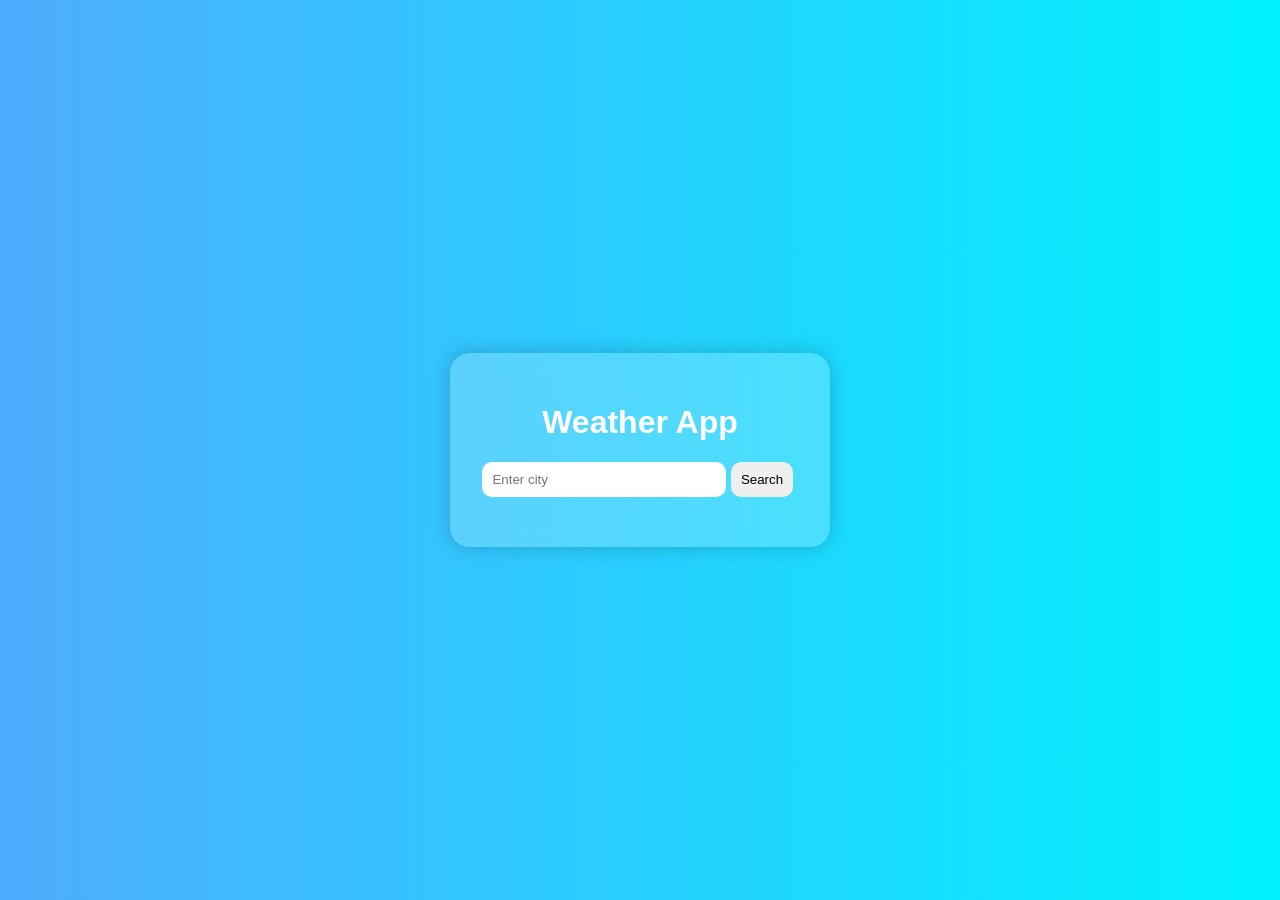
==== projects/weather/index.html @ fe35dd3a "Add files via upload" ====
<!DOCTYPE html>
<html>
    <head>

        <title>  WEATHER   </title>

        <link rel = "stylesheet" href = "style.css">

    </head>

<body>

<div class="card">
<h1>  Weather App  </h1>

<input type ="text" id="city"
placeholder="Enter city">

<button onclick = "getWeather()">
    Search
</button>

<img id="icon">

<h2 id="temp"></h2>

<h3 id="condition" ></h3>

<p  id="humidity" ></p>

<p  id="wind" ></p>

<p   id="time" ></p>


</div>
<script src = "script.js"> </script>
</body>
</html>
---- projects/weather/style.css ----
button {
padding:10px;
border:none;
border-radius:10px;
cursor:pointer;
}

input {
padding:10px;
border:none;
border-radius:10px;
width:70%;
}

body{
    margin:0;
    height:100vh;
    display:flex;
    justify-content:center;
    align-items:center;
    background:linear-gradient(to right,#4facfe,#00f2fe);
    font-family: Arial;
}

.card{

  width:320px;

  padding:30px;

  border-radius:20px;

  text-align:center;

  color:white;

  background:rgba(255,255,255,0.2);

  backdrop-filter:blur(10px);

  box-shadow:0 0 20px rgba(0,0,0,0.2);
}
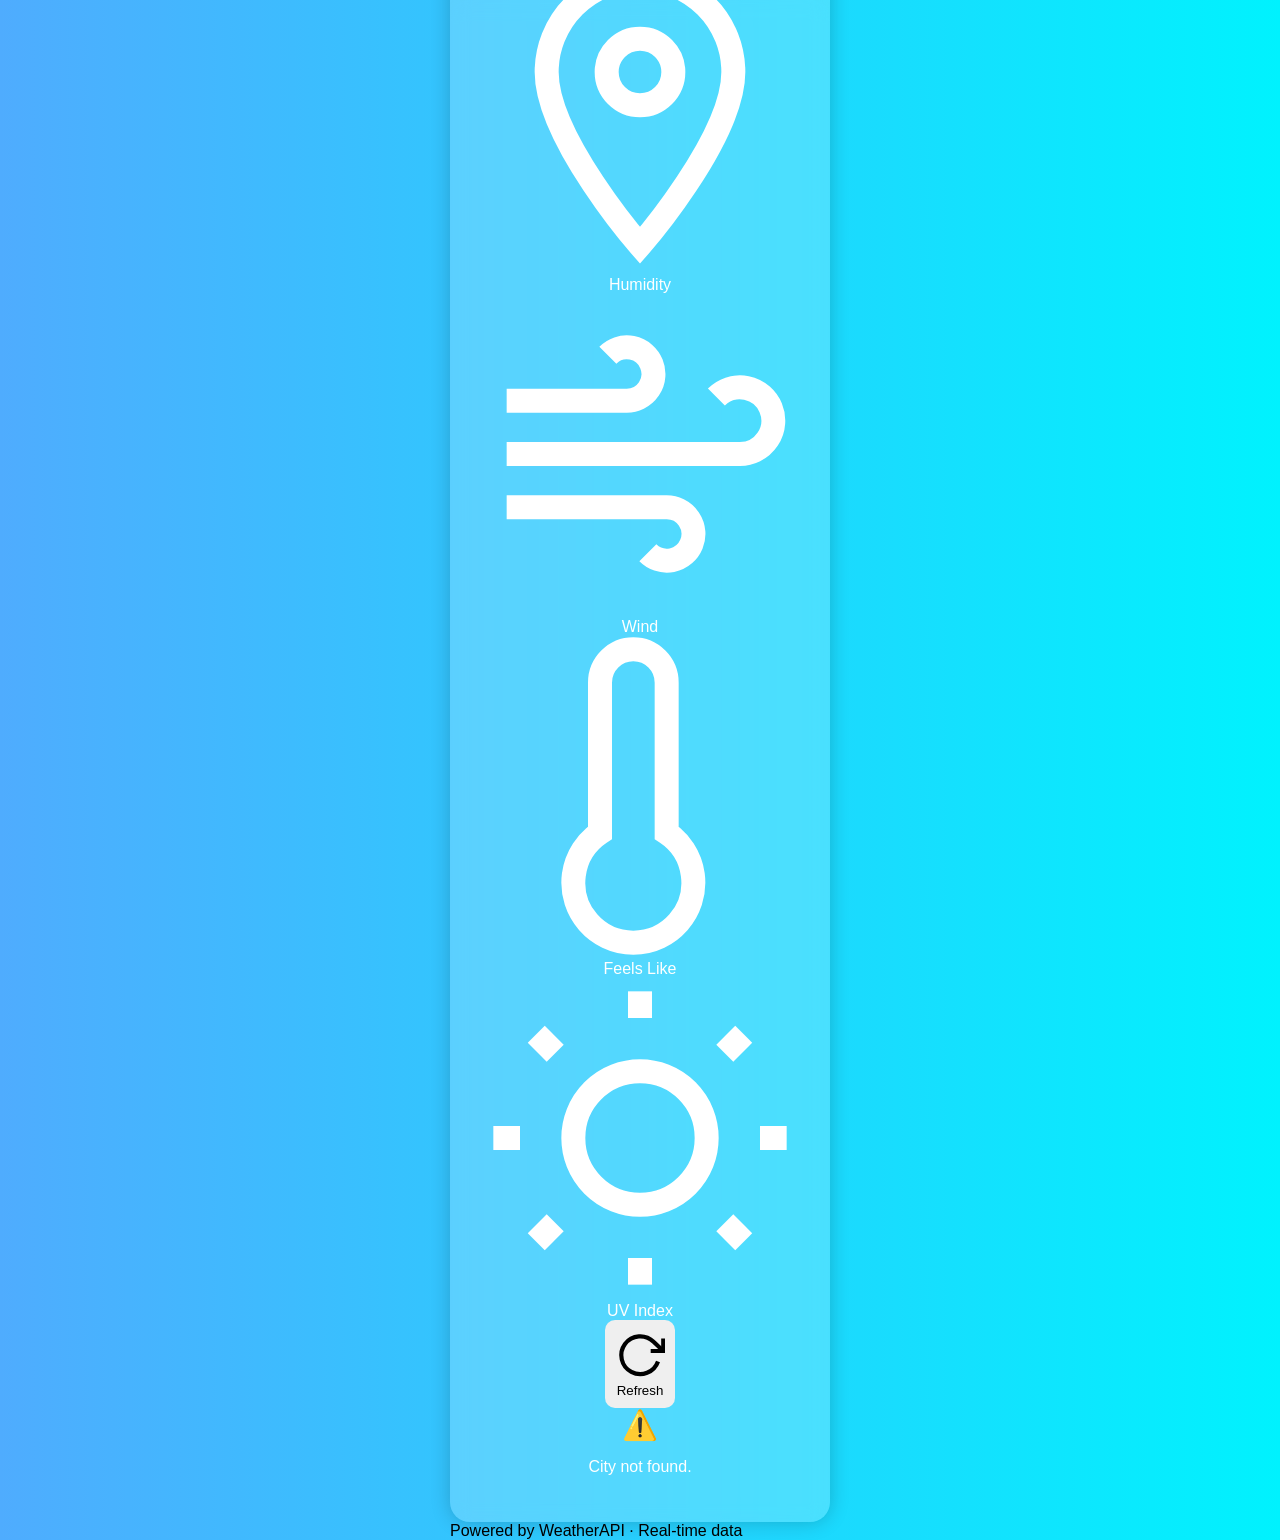
==== commit 9c1a3a7a: "Update index.html" ====
--- a/projects/weather/index.html
+++ b/projects/weather/index.html
@@ -1,39 +1,134 @@
+
 <!DOCTYPE html>
-<html>
-    <head>
-
-        <title>  WEATHER   </title>
-
-        <link rel = "stylesheet" href = "style.css">
-
-    </head>
-
+<html lang="en">
+<head>
+  <meta charset="UTF-8"/>
+  <meta name="viewport" content="width=device-width, initial-scale=1.0"/>
+  <title>SkyVault — Weather</title>
+  <link rel="stylesheet" href="style.css">
+</head>
 <body>
-
-<div class="card">
-<h1>  Weather App  </h1>
-
-<input type ="text" id="city"
-placeholder="Enter city">
-
-<button onclick = "getWeather()">
-    Search
-</button>
-
-<img id="icon">
-
-<h2 id="temp"></h2>
-
-<h3 id="condition" ></h3>
-
-<p  id="humidity" ></p>
-
-<p  id="wind" ></p>
-
-<p   id="time" ></p>
-
-
-</div>
-<script src = "script.js"> </script>
+ 
+  <!-- Animated background -->
+  <div class="bg">
+    <div class="orb orb1"></div>
+    <div class="orb orb2"></div>
+    <div class="orb orb3"></div>
+  </div>
+  <div class="pt" id="pt"></div>
+ 
+  <div class="shell">
+ 
+    <header style="text-align:center">
+      <div class="logo">SKY<span>VAULT</span></div>
+      <div class="tagline">Live Atmospheric Intel</div>
+    </header>
+ 
+    <div class="card">
+ 
+      <!-- Search -->
+      <div class="search-wrap" id="searchWrap">
+        <svg class="s-icon" viewBox="0 0 24 24" fill="none" stroke="currentColor" stroke-width="2">
+          <circle cx="11" cy="11" r="8"/><line x1="21" y1="21" x2="16.65" y2="16.65"/>
+        </svg>
+        <input id="city" type="text" placeholder="Search any city…" autocomplete="off"
+               onkeydown="if(event.key==='Enter')getWeather()">
+        <button class="btn-go" onclick="getWeather()">
+          <span id="goTxt">GO</span>
+          <svg viewBox="0 0 24 24" fill="none" stroke="currentColor" stroke-width="2.5">
+            <line x1="5" y1="12" x2="19" y2="12"/>
+            <polyline points="12 5 19 12 12 19"/>
+          </svg>
+        </button>
+      </div>
+ 
+      <!-- Empty state -->
+      <div class="empty" id="emptyState">
+        <div class="empty-icon">🌍</div>
+        <p>Enter a city to get<br>real-time weather</p>
+      </div>
+ 
+      <!-- Result -->
+      <div class="result hidden" id="result">
+        <div class="loc-row">
+          <div>
+            <div class="city-name" id="cityName"></div>
+            <div class="local-time" id="localTime"></div>
+          </div>
+          <img class="w-icon" id="wIcon" src="" alt="">
+        </div>
+ 
+        <div class="temp-row">
+          <div class="temp-val" id="tempVal"></div>
+          <div class="toggles">
+            <button class="u-btn on" id="btnC" onclick="setUnit('C')">°C</button>
+            <button class="u-btn" id="btnF" onclick="setUnit('F')">°F</button>
+          </div>
+        </div>
+ 
+        <div class="badge" id="condBadge"></div>
+ 
+        <div class="grid">
+          <div class="stat">
+            <svg viewBox="0 0 24 24" fill="none" stroke="currentColor" stroke-width="1.8">
+              <path d="M12 2a7 7 0 0 1 7 7c0 5-7 13-7 13S5 14 5 9a7 7 0 0 1 7-7z"/>
+              <circle cx="12" cy="9" r="2.5"/>
+            </svg>
+            <div class="s-label">Humidity</div>
+            <div class="s-val" id="sHumidity"></div>
+          </div>
+          <div class="stat">
+            <svg viewBox="0 0 24 24" fill="none" stroke="currentColor" stroke-width="1.8">
+              <path d="M9.59 4.59A2 2 0 1 1 11 8H2m10.59 11.41A2 2 0 1 0 14 16H2m15.73-8.27A2.5 2.5 0 1 1 19.5 12H2"/>
+            </svg>
+            <div class="s-label">Wind</div>
+            <div class="s-val" id="sWind"></div>
+          </div>
+          <div class="stat">
+            <svg viewBox="0 0 24 24" fill="none" stroke="currentColor" stroke-width="1.8">
+              <path d="M14 14.76V3.5a2.5 2.5 0 0 0-5 0v11.26a4.5 4.5 0 1 0 5 0z"/>
+            </svg>
+            <div class="s-label">Feels Like</div>
+            <div class="s-val" id="sFeels"></div>
+          </div>
+          <div class="stat">
+            <svg viewBox="0 0 24 24" fill="none" stroke="currentColor" stroke-width="1.8">
+              <circle cx="12" cy="12" r="5"/>
+              <line x1="12" y1="1" x2="12" y2="3"/>
+              <line x1="12" y1="21" x2="12" y2="23"/>
+              <line x1="4.22" y1="4.22" x2="5.64" y2="5.64"/>
+              <line x1="18.36" y1="18.36" x2="19.78" y2="19.78"/>
+              <line x1="1" y1="12" x2="3" y2="12"/>
+              <line x1="21" y1="12" x2="23" y2="12"/>
+              <line x1="4.22" y1="19.78" x2="5.64" y2="18.36"/>
+              <line x1="18.36" y1="5.64" x2="19.78" y2="4.22"/>
+            </svg>
+            <div class="s-label">UV Index</div>
+            <div class="s-val" id="sUV"></div>
+          </div>
+        </div>
+ 
+        <button class="btn-refresh" onclick="getWeather()">
+          <svg viewBox="0 0 24 24" fill="none" stroke="currentColor" stroke-width="2">
+            <polyline points="23 4 23 10 17 10"/>
+            <path d="M20.49 15a9 9 0 1 1-2.12-9.36L23 10"/>
+          </svg>
+          Refresh
+        </button>
+      </div>
+ 
+      <!-- Error -->
+      <div class="err hidden" id="errState">
+        <div style="font-size:1.8rem">⚠️</div>
+        <p id="errMsg">City not found.</p>
+      </div>
+ 
+    </div>
+ 
+    <div class="footer">Powered by WeatherAPI · Real-time data</div>
+  </div>
+ 
+  <script src="script.js"></script>
 </body>
-</html>+</html>
+ 
